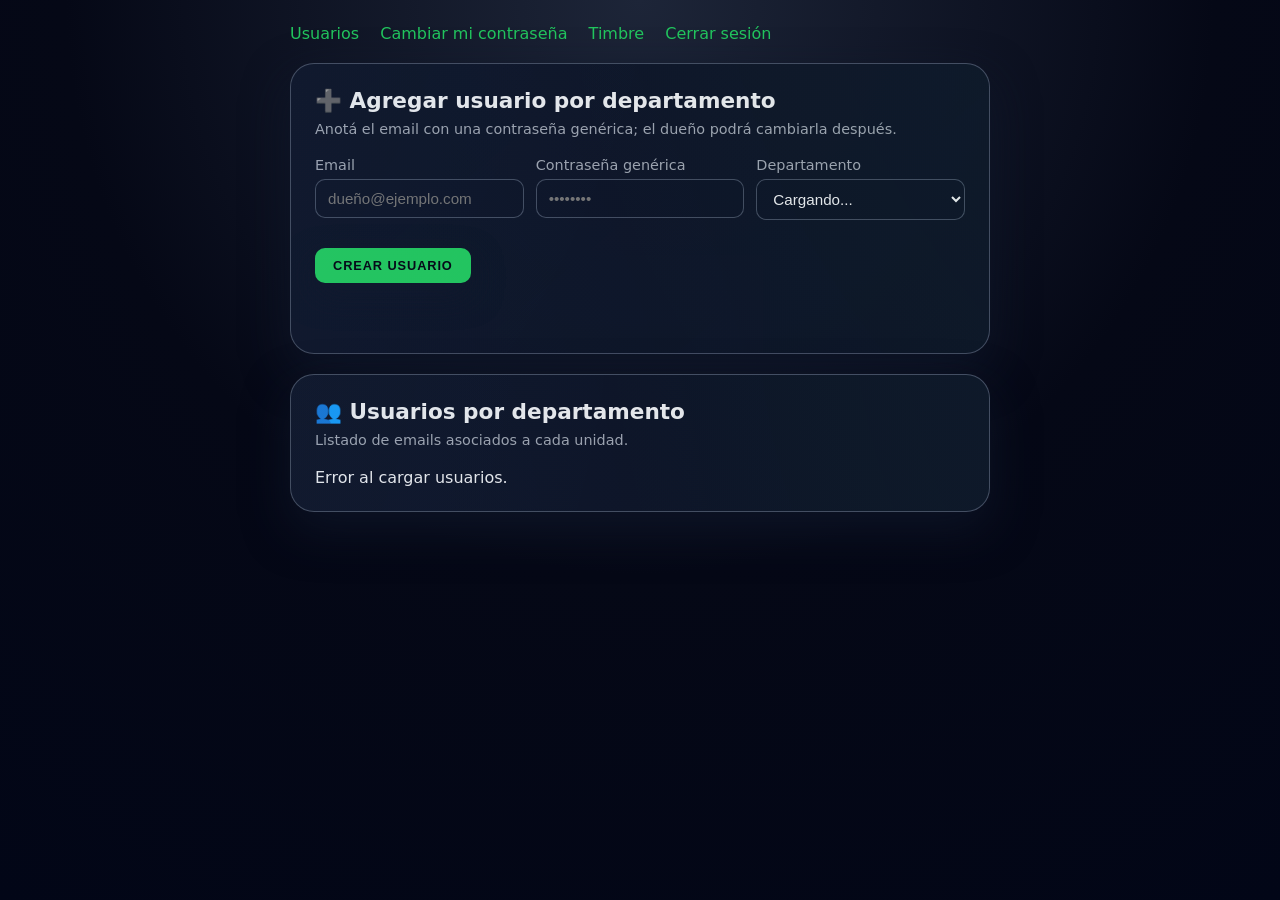
==== web/public/admin.html @ 4b17dacb "Initial commit with my changes" ====
<!DOCTYPE html>
<html lang="es">
<head>
  <meta charset="UTF-8" />
  <title>Administración - QR Doorbell</title>
  <meta name="viewport" content="width=device-width, initial-scale=1" />
  <link rel="stylesheet" href="styles.css" />
  <style>
    .card {
      padding: 24px;
      margin-bottom: 20px;
    }
    h1 { margin: 0 0 8px; font-size: 1.35rem; }
    .subtitle { margin: 0 0 20px; }
    .form-group input, .form-group select {
      padding: 10px 12px;
      border-radius: 10px;
      font-size: 0.95rem;
    }
    .btn {
      padding: 10px 18px;
      border-radius: 10px;
    }
  </style>
</head>
<body>
  <div class="container">
    <div class="nav">
      <a href="admin.html">Usuarios</a>
      <a href="change-password.html">Cambiar mi contraseña</a>
      <a href="index.html">Timbre</a>
      <a href="#" id="logoutLink">Cerrar sesión</a>
    </div>

    <div class="card">
      <h1>➕ Agregar usuario por departamento</h1>
      <p class="subtitle">Anotá el email con una contraseña genérica; el dueño podrá cambiarla después.</p>
      <form id="addUserForm">
        <div class="form-row">
          <div class="form-group">
            <label for="email">Email</label>
            <input type="email" id="email" required placeholder="dueño@ejemplo.com" />
          </div>
          <div class="form-group">
            <label for="password">Contraseña genérica</label>
            <input type="password" id="password" required minlength="6" placeholder="••••••••" />
          </div>
          <div class="form-group">
            <label for="unit_id">Departamento</label>
            <select id="unit_id" required>
              <option value="">Cargando...</option>
            </select>
          </div>
        </div>
        <button type="submit" class="btn" id="submitBtn">Crear usuario</button>
      </form>
      <p class="error-msg" id="formError"></p>
      <p class="success-msg" id="formSuccess"></p>
    </div>

    <div class="card">
      <h1>👥 Usuarios por departamento</h1>
      <p class="subtitle">Listado de emails asociados a cada unidad.</p>
      <div id="usersLoading">Cargando...</div>
      <table id="usersTable" style="display: none;">
        <thead>
          <tr>
            <th>Email</th>
            <th>Departamento</th>
            <th>Rol</th>
          </tr>
        </thead>
        <tbody id="usersBody"></tbody>
      </table>
    </div>
  </div>
  <script>
    const buildingId = 'building-1';

    async function api(path, options = {}) {
      const res = await fetch(path, { credentials: 'include', ...options });
      if (res.status === 401 || res.status === 403) {
        window.location.href = 'login.html';
        throw new Error('No autorizado');
      }
      return res;
    }

    document.getElementById('logoutLink').addEventListener('click', async (e) => {
      e.preventDefault();
      await fetch('/auth/logout', { method: 'POST', credentials: 'include' });
      window.location.href = 'login.html';
    });

    async function loadUnits() {
      const res = await fetch(`/units?building_id=${buildingId}`);
      if (!res.ok) return;
      const units = await res.json();
      const sel = document.getElementById('unit_id');
      sel.innerHTML = '<option value="">Elegir departamento</option>' +
        units.map(u => `<option value="${u.id}">${u.number}${u.name ? ' - ' + u.name : ''}</option>`).join('');
    }

    async function loadUsers() {
      const res = await api('/admin/users');
      if (!res.ok) {
        document.getElementById('usersLoading').textContent = 'Error al cargar usuarios.';
        return;
      }
      const users = await res.json();
      document.getElementById('usersLoading').style.display = 'none';
      document.getElementById('usersTable').style.display = 'table';
      const tbody = document.getElementById('usersBody');
      const unitLabels = {};
      const unitsRes = await fetch(`/units?building_id=${buildingId}`);
      if (unitsRes.ok) {
        const units = await unitsRes.json();
        units.forEach(u => { unitLabels[u.id] = u.number; });
      }
      tbody.innerHTML = users.map(u => `
        <tr>
          <td>${u.email}</td>
          <td>${unitLabels[u.unit_id] || u.unit_id || '—'}</td>
          <td>${u.is_admin ? '<span class="badge">Admin</span>' : 'Propietario'}</td>
        </tr>
      `).join('');
    }

    document.getElementById('addUserForm').addEventListener('submit', async (e) => {
      e.preventDefault();
      const formError = document.getElementById('formError');
      const formSuccess = document.getElementById('formSuccess');
      formError.textContent = '';
      formSuccess.textContent = '';
      const btn = document.getElementById('submitBtn');
      btn.disabled = true;
      try {
        const res = await api('/admin/users', {
          method: 'POST',
          headers: { 'Content-Type': 'application/json' },
          body: JSON.stringify({
            email: document.getElementById('email').value.trim(),
            password: document.getElementById('password').value,
            unit_id: document.getElementById('unit_id').value
          })
        });
        if (!res.ok) {
          const text = await res.text();
          formError.textContent = text || 'Error al crear el usuario';
          btn.disabled = false;
          return;
        }
        formSuccess.textContent = 'Usuario creado. Puede iniciar sesión y cambiar la contraseña.';
        document.getElementById('email').value = '';
        document.getElementById('password').value = '';
        loadUsers();
        btn.disabled = false;
      } catch (err) {
        btn.disabled = false;
      }
    });

    loadUnits();
    loadUsers();
  </script>
</body>
</html>
---- web/public/styles.css ----
/* Variables CSS comunes */
:root {
  --bg: #050816;
  --bg-alt: #0f172a;
  --accent: #22c55e;
  --accent-soft: rgba(34, 197, 94, 0.1);
  --accent-strong: rgba(34, 197, 94, 0.18);
  --danger: #ef4444;
  --text: #e5e7eb;
  --muted: #9ca3af;
  --border-subtle: rgba(148, 163, 184, 0.4);
  --radius-lg: 18px;
  --radius-md: 999px;
  --shadow-soft: 0 18px 45px rgba(15, 23, 42, 0.75);
  --shadow-pill: 0 10px 30px rgba(15, 23, 42, 0.65);
}

/* Reset básico */
* {
  box-sizing: border-box;
}

body {
  margin: 0;
  min-height: 100vh;
  font-family: system-ui, -apple-system, BlinkMacSystemFont, "Inter", sans-serif;
  background: radial-gradient(circle at top, #1d2538 0, #050816 52%, #020617 100%);
  color: var(--text);
  padding: 24px 16px;
}

/* Layout containers */
.shell {
  width: 100%;
  max-width: 600px;
  margin: 0 auto;
}

.container {
  width: 100%;
  max-width: 700px;
  margin: 0 auto;
}

/* Card común */
.card {
  background: linear-gradient(140deg, rgba(15,23,42,0.96), rgba(15,23,42,0.94));
  border-radius: 24px;
  padding: 20px 20px 18px;
  box-shadow: var(--shadow-soft);
  border: 1px solid var(--border-subtle);
  position: relative;
  overflow: hidden;
}

.card::before {
  content: "";
  position: absolute;
  inset: -80%;
  background:
    radial-gradient(circle at 0% 0%, rgba(56, 189, 248, 0.04), transparent 50%),
    radial-gradient(circle at 100% 0%, rgba(34, 197, 94, 0.08), transparent 52%),
    radial-gradient(circle at 0% 100%, rgba(129, 140, 248, 0.06), transparent 55%);
  pointer-events: none;
  opacity: 0.85;
}

.card-inner {
  position: relative;
  z-index: 1;
}

/* Header común */
.header {
  text-align: center;
  margin-bottom: 24px;
}

.header h1 {
  margin: 0 0 8px;
  font-size: 1.35rem;
  font-weight: 600;
  color: var(--text);
}

.header p {
  margin: 0;
  font-size: 0.9rem;
  color: var(--muted);
}

.subtitle {
  margin: 0;
  font-size: 0.9rem;
  color: var(--muted);
}

/* Botones comunes */
.btn {
  border: none;
  border-radius: 999px;
  padding: 9px 14px;
  font-size: 0.8rem;
  text-transform: uppercase;
  letter-spacing: 0.07em;
  cursor: pointer;
  background: rgba(15, 23, 42, 0.96);
  color: #e5e7eb;
  border: 1px solid rgba(148, 163, 184, 0.8);
  display: inline-flex;
  align-items: center;
  gap: 7px;
  box-shadow: 0 12px 30px rgba(15, 23, 42, 0.86);
  transition: transform 0.08s ease-out, box-shadow 0.08s ease-out, background 0.08s ease-out, border-color 0.08s ease-out;
}

.btn:hover {
  transform: translateY(-1px);
  border-color: rgba(245, 245, 245, 0.85);
  background: rgba(15, 23, 42, 0.98);
  box-shadow: 0 16px 40px rgba(15, 23, 42, 0.95);
}

.btn:active {
  transform: translateY(0);
  box-shadow: 0 10px 26px rgba(15, 23, 42, 0.95);
}

.btn:disabled {
  opacity: 0.6;
  cursor: not-allowed;
}

.btn-ghost {
  background: rgba(15, 23, 42, 0.9);
  border-style: dashed;
  border-color: rgba(148, 163, 184, 0.7);
}

.btn-ghost:hover:not(:disabled) {
  background: var(--accent-soft);
}

.btn-danger {
  color: #fecaca;
  border-color: rgba(248, 113, 113, 0.8);
  background: radial-gradient(circle at top left, rgba(248, 113, 113, 0.25), rgba(15, 23, 42, 0.98));
}

.btn-sm {
  padding: 7px 12px;
  font-size: 0.72rem;
}

.btn-icon {
  font-size: 0.9rem;
}

/* Botón principal (accent) - usado en login, change-password */
.btn-primary,
.btn[type="submit"] {
  background: var(--accent);
  color: #050816;
  font-weight: 600;
  border: none;
}

.btn-primary:hover:not(:disabled),
.btn[type="submit"]:hover:not(:disabled) {
  filter: brightness(1.05);
}

/* Formularios comunes */
.form-group {
  margin-bottom: 16px;
}

.form-group label {
  display: block;
  margin-bottom: 6px;
  font-size: 0.9rem;
  color: var(--muted);
}

.form-group input,
.form-group select {
  width: 100%;
  padding: 12px 14px;
  border-radius: 12px;
  border: 1px solid var(--border-subtle);
  background: rgba(15, 23, 42, 0.95);
  color: var(--text);
  font-size: 1rem;
}

.form-group input:focus,
.form-group select:focus {
  outline: none;
  border-color: var(--accent);
}

.form-row {
  display: flex;
  gap: 12px;
  flex-wrap: wrap;
  margin-bottom: 12px;
}

.form-row .form-group {
  flex: 1;
  min-width: 140px;
}

/* Mensajes de error/success */
.error-msg {
  color: var(--danger);
  font-size: 0.9rem;
  margin-top: 12px;
  text-align: center;
  min-height: 20px;
}

.success-msg {
  color: var(--accent);
  font-size: 0.9rem;
  margin-top: 12px;
  text-align: center;
}

/* Links */
.links {
  margin-top: 20px;
  text-align: center;
  font-size: 0.9rem;
}

.links a {
  color: var(--accent);
  text-decoration: none;
}

.links a:hover {
  text-decoration: underline;
}

.nav {
  margin-bottom: 20px;
}

.nav a {
  color: var(--accent);
  text-decoration: none;
  margin-right: 16px;
}

.nav a:hover {
  text-decoration: underline;
}

/* Badge común */
.badge {
  display: inline-block;
  padding: 2px 8px;
  border-radius: 999px;
  font-size: 0.75rem;
  background: var(--accent-soft);
  color: var(--accent);
}

/* Tabla común */
table {
  width: 100%;
  border-collapse: collapse;
  font-size: 0.9rem;
}

th, td {
  padding: 10px 12px;
  text-align: left;
  border-bottom: 1px solid var(--border-subtle);
}

th {
  color: var(--muted);
  font-weight: 500;
}

/* Loading/error común */
.loading {
  text-align: center;
  color: var(--muted);
  padding: 20px;
}

.hidden {
  display: none !important;
}
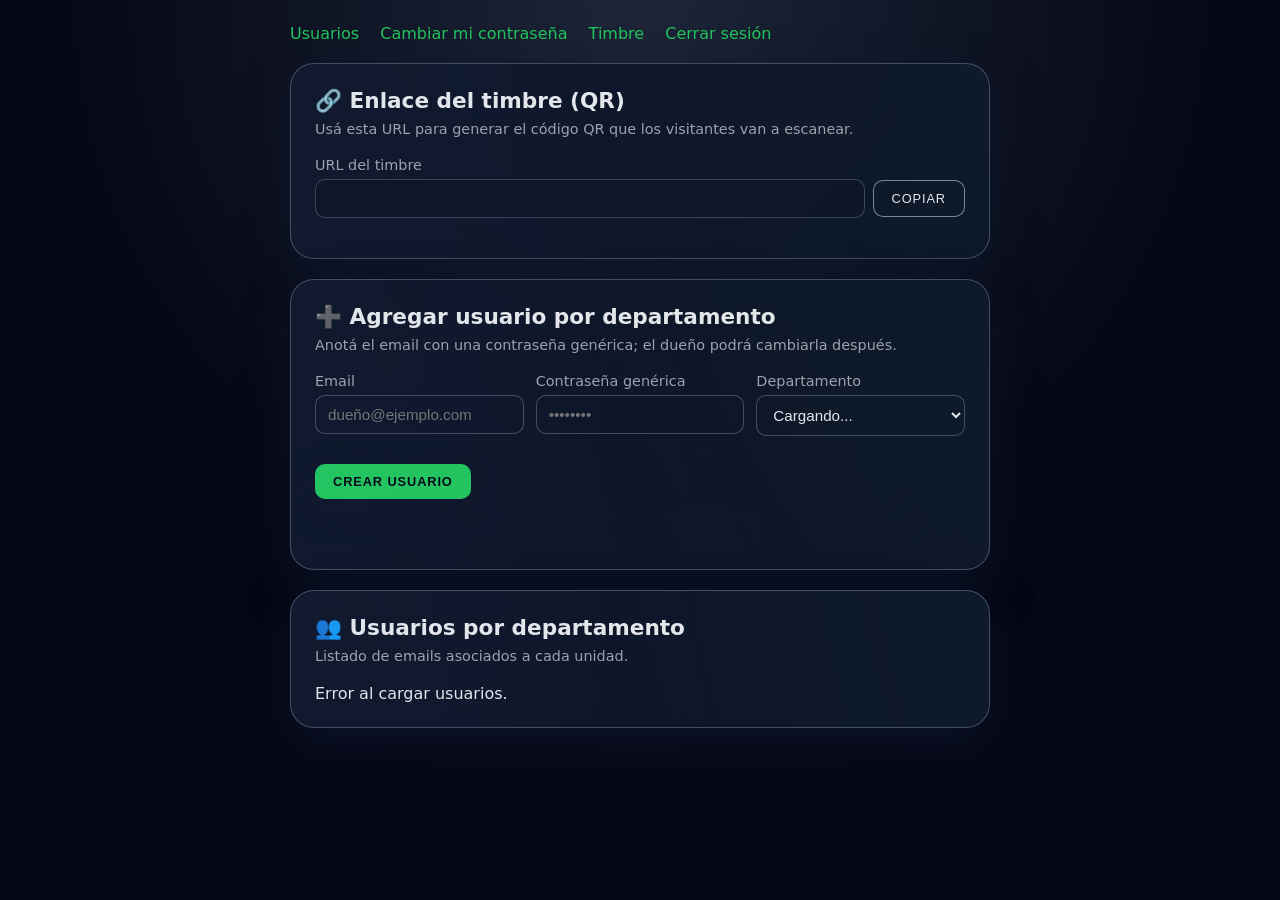
==== commit 7b61362d: "Add configurable doorbell_id and user navigation to change-password - Make doorbell_id configurable " ====
--- a/web/public/admin.html
+++ b/web/public/admin.html
@@ -30,6 +30,19 @@
       <a href="change-password.html">Cambiar mi contraseña</a>
       <a href="index.html">Timbre</a>
       <a href="#" id="logoutLink">Cerrar sesión</a>
+    </div>
+
+    <div class="card">
+      <h1>🔗 Enlace del timbre (QR)</h1>
+      <p class="subtitle">Usá esta URL para generar el código QR que los visitantes van a escanear.</p>
+      <div class="form-group">
+        <label>URL del timbre</label>
+        <div style="display: flex; gap: 8px; align-items: center;">
+          <input type="text" id="doorbellUrl" readonly style="flex:1; cursor: pointer; opacity: 0.85;" />
+          <button type="button" class="btn" id="copyUrlBtn" style="white-space: nowrap;">Copiar</button>
+        </div>
+      </div>
+      <p class="success-msg" id="copySuccess"></p>
     </div>
 
     <div class="card">
@@ -160,6 +173,30 @@
       }
     });
 
+    async function loadConfig() {
+      try {
+        const res = await api('/admin/config');
+        if (!res.ok) return;
+        const data = await res.json();
+        document.getElementById('doorbellUrl').value = data.doorbell_url || '';
+      } catch (e) { /* silencioso */ }
+    }
+
+    document.getElementById('copyUrlBtn').addEventListener('click', () => {
+      const input = document.getElementById('doorbellUrl');
+      const msg = document.getElementById('copySuccess');
+      navigator.clipboard.writeText(input.value).then(() => {
+        msg.textContent = 'URL copiada al portapapeles';
+        setTimeout(() => { msg.textContent = ''; }, 2500);
+      }).catch(() => {
+        input.select();
+        document.execCommand('copy');
+        msg.textContent = 'URL copiada';
+        setTimeout(() => { msg.textContent = ''; }, 2500);
+      });
+    });
+
+    loadConfig();
     loadUnits();
     loadUsers();
   </script>
